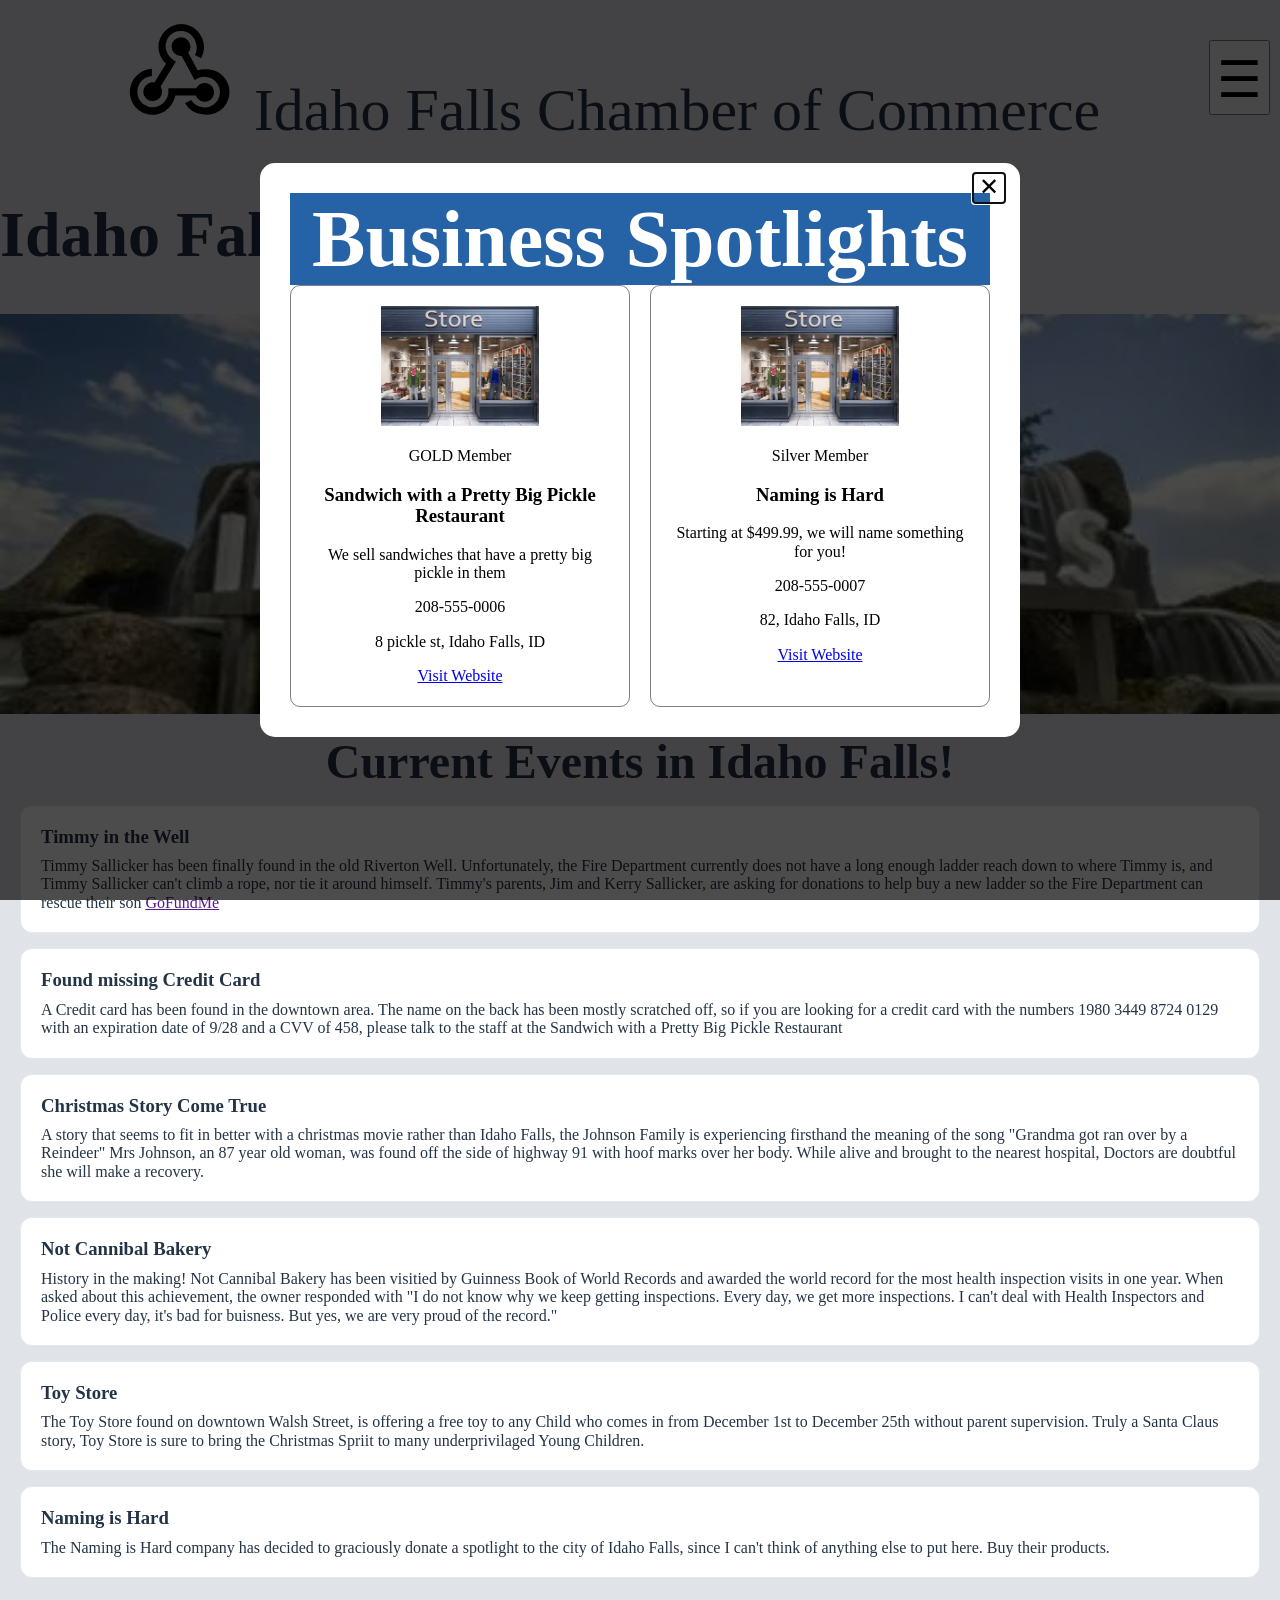
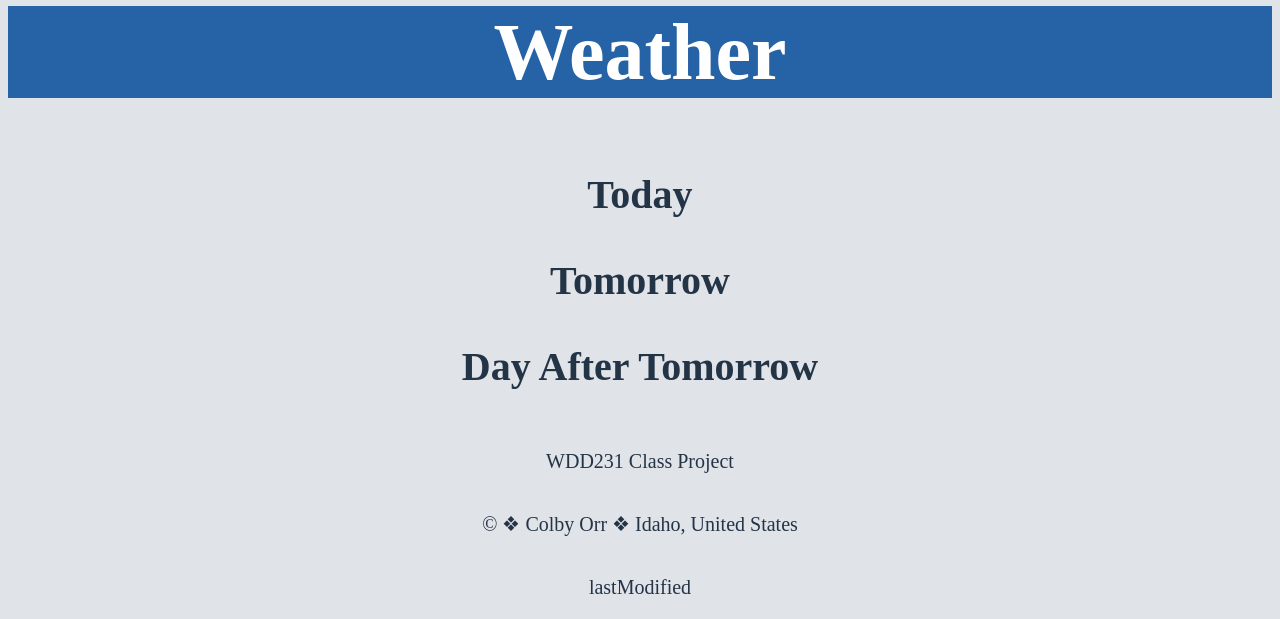
==== chamber/index.html @ 04f5aa9f "Fixes 1" ====
<!DOCTYPE html>
<html lang="en">

<head>
  <meta charset="UTF-8">
  <meta name="viewport" content="width=device-width, initial-scale=1.0">
  <meta name="description"
    content="WDD 231 – Front End Web Development, Colby Orr, this is my directory for the commerce, for BYU Pathway">
  <meta name="author" content="Colby Orr">

  <link rel="preconnect" href="https://fonts.googleapis.com">
  <link rel="preconnect" href="https://fonts.gstatic.com" crossorigin>
  <link href="https://fonts.googleapis.com/css2?family=Roboto&display=swap" rel="stylesheet">
  
  <meta property="og:title" content="Directory of Commerce">
  <meta property="og:description" content="This is a directory used for commerce and commersating with commerces">
  <meta property="og:image" content="https://zombievex.github.io/wdd231/chamber/images/logo.svg">
  <meta property="og:url" content="https://zombievex.github.io/wdd231/chamber/directory.html">

  <link rel="stylesheet" href="styles/normalize.css">
  <link rel="stylesheet" href="styles/directory.css">
  <link rel="stylesheet" href="styles/directory-large.css">
  <link rel="stylesheet" href="styles/home.css">

  <script src="scripts/menu-toggle.js" defer></script>
  <script src="scripts/directory.js" defer></script>
  <script src="scripts/weather.js" defer></script>
  <script src="scripts/spotlight.js" defer></script>
  <title>WDD 231 – Index/homepage – Colby Orr</title>

  <link rel="icon" href="favicon.ico">
</head>

<body>
  <header>
    <span class="title">
      <img src="images/logo.svg" alt="Logo">
      Idaho Falls Chamber of Commerce
    </span>
    <button id="menu" type="button" aria-label="Toggle navigation" aria-expanded="false"></button>
    <nav class="navigation">
      <a href="index.html" class="active">Home</a>
      <a href="directory.html">Directory</a>
      <a href="directory.html">Join</a>
      <a href="directory.html">Discover</a>
    </nav>
  </header>


  <main>
    <h1>Idaho Falls Chamber of Commerce</h1>
    <section class="hero">
        <img src="images/hero.webp" alt="Scenic view of Idaho Falls">
        <p>Welcome to Idaho Falls</p>
        <button type="button">Call to Action!</button>
    </section>

    <section class="current_events">
        <h2>Current Events in Idaho Falls!</h2>

        <div class="event">
            <h3>Timmy in the Well</h3>
            <p>Timmy Sallicker has been finally found in the old Riverton Well. Unfortunately, the 
                Fire Department currently does not have a long enough ladder reach down to where Timmy is, and
                Timmy Sallicker can't climb a rope, nor tie it around himself. Timmy's parents, Jim and Kerry Sallicker,
                are asking for donations to help buy a new ladder so the Fire Department can rescue their son
                <a href="">GoFundMe</a>
            </p>
        </div>
        <div class="event">
            <h3>Found missing Credit Card</h3>
            <p>A Credit card has been found in the downtown area. The name on the back has been mostly scratched off,
                so if you are looking for a credit card with the numbers 1980 3449 8724 0129 with an expiration date of 9/28
                and a CVV of 458, please talk to the staff at the Sandwich with a Pretty Big Pickle Restaurant
            </p>
        </div>
        <div class="event">
            <h3>Christmas Story Come True</h3>
            <p>A story that seems to fit in better with a christmas movie rather than Idaho Falls, the Johnson Family
              is experiencing firsthand the meaning of the song "Grandma got ran over by a Reindeer" Mrs Johnson, an 87
              year old woman, was found off the side of highway 91 with hoof marks over her body. While alive and brought
              to the nearest hospital, Doctors are doubtful she will make a recovery. 
            </p>
        </div>
        <div class="event">
            <h3>Not Cannibal Bakery</h3>
            <p>History in the making! Not Cannibal Bakery has been visitied by Guinness Book of World Records and awarded the world record for the
                most health inspection visits in one year. When asked about this achievement, the owner responded with "I do not
                know why we keep getting inspections. Every day, we get more inspections. I can't deal with Health Inspectors and
                Police every day, it's bad for buisness. But yes, we are very proud of the record."
            </p>
        </div>
        <div class="event">
            <h3>Toy Store</h3>
            <p>The Toy Store found on downtown Walsh Street, is offering a free toy to any Child who comes in from December 1st to
              December 25th without parent supervision. Truly a Santa Claus story, Toy Store is sure to bring the Christmas Spriit
              to many underprivilaged Young Children.
            </p>
        </div>
        <div class="event">
            <h3>Naming is Hard</h3>
            <p>The Naming is Hard company has decided to graciously donate a spotlight to the city of Idaho Falls, since I can't
              think of anything else to put here. Buy their products.
            </p>
        </div>
    </section>

    <section class="weather">
      <h2>Weather</h2>
      <figure>
          <img id="weather-icon" alt="">
          <figcaption></figcaption>
      </figure>
      <h3>Today</h3>
      <span id="current-temp"></span>
      
      <div id="forecast">
          <h3>Tomorrow</h3>
          <span id="day1"></span>
          <h3>Day After Tomorrow</h3>
          <span id="day2"></span>
      </div>
    </section>

  </main>


  <footer>
    <p>WDD231 Class Project</p>
    <p>
      &copy; <span id="currentyear"></span> &#10070; Colby Orr &#10070; Idaho, United States
    </p>
    <p>
      lastModified <span id="lastModified"></span>
    </p>
  </footer>


  <dialog id="spotlight">
    <button id="close-spotlight" aria-label="Close spotlights">✕</button>

    <h2>Business Spotlights</h2>

    <div id="spotlight-list"></div>
  </dialog>

</body>

</html>
---- chamber/styles/directory.css ----
:root {
    --background-color: #e0e3e8;
    --card-color: #FFFFFF;
    --header-color: #17263C;

    --text-color: #243447;
    --muted-text-color: #586779;
    --light-text-color: #FFFFFF;

    --accent-color: #2563A6;
    --border-color: #E2E8F0;

    background-color: var(--background-color);
    color: var(--text-color)
}


header {
    display: grid;
    grid-template-columns: 1fr auto;
    align-items: center;
    padding: 10px;
    font-size: 60px;
}

header .title {
    grid-column: 1;
}

header span {
    text-align: center;
}


/* menu open and closer */
#menu::before {
	content: "☰";
    font-size: 50px;
}

#menu {
    grid-column: 2;
}

.navigation {
    grid-column: 1 / -1;
    display: none;
    flex-direction: column;
}

.navigation.open {
    display: flex;
}

.navigation a {
	display: block;
	padding: 1rem;
	text-align: center;
	text-decoration: none;
	font-weight: 700;
    font-size: 30px;
    background-color: rgba(55, 55, 55, 0.2)
}

.navigation a:hover {
    background-color: rgba(255, 255, 255, 0.5);
    color: #333;
}


.title img {
    height: 2em;
    width: auto;
    align-items: end;
}

nav {
    display: flex;
}

nav a {
    text-decoration: none;
    color: var(--light-text-color);
    border-color: var(--text-color);
    padding: 12px 16px;
    
}

.navigation a.active {
    background-color: var(--card-color);
    color: var(--text-color);
}


footer {
    display: flex;
    flex-direction: column;
    justify-content: center;
    align-content: center;
    width: 100%;
    text-align: center;
    background-color: var(--first-color);
    min-height: 50px;
    font-size: 20px;
}

h1 {
    font-size: 64px;
}

h2 {
    background-color: var(--accent-color);
    text-align: center;
    font-size: 80px;
    margin: 0 auto;
    color: var(--light-text-color)
}


.view-buttons {
    display: none;
}

#company-list {
    display: flex;
    flex-direction: column;
    gap: 10px;
    padding: 20px;
}

#company-list .company {
    width: 100%;
    box-sizing: border-box;
}


.company {
    background-color: white;
    border: 1px solid #ccc;
    border-radius: 10px;
    padding: 15px;
}


.company-header {
    text-align: center;
    border-bottom: 2px solid #ccc;
    padding-bottom: 10px;
    margin-bottom: 15px;
}

.company-header h2 {
    margin: 0;
}

.company-header p {
    margin: 5px 0 0;
    font-style: italic;
}

.company-body {
    display: grid;
    grid-template-columns: 1fr 2fr;
    gap: 15px;
    align-items: start;
}

.company-body img {
    width: 100%;
    height: auto;
    object-fit: contain;
}

.company-info {
    display: flex;
    flex-direction: column;
    gap: 10px;
}

.company-info p {
    margin: 0;
}
---- chamber/styles/directory-large.css ----
@media (min-width: 780px) {

    .view-buttons button {
        font-size: 24px;
        padding: 15px 30px;
        cursor: pointer;
        border-radius: 8px;
    }

    .view-buttons {
        display: flex;
        justify-content: center;
        gap: 15px;
    }

    /* Grid view */
    #company-list.grid-view {
        display: grid;
        grid-template-columns: repeat(3, minmax(0, 1fr));
        gap: 20px;
    }

    /* List view */
    #company-list.list-view {
        display: flex;
        flex-direction: column;
        gap: 10px;
    }
}
---- chamber/styles/home.css ----
.hero {
    position: relative;
    width: 100%;
}

.hero img {
    display: block;
    width: 100%;
    height: 400px;
    object-fit: cover;
}

.hero p {
    position: absolute;
    top: 5%;
    left: 50%;
    transform: translate(-50%, -50%);
    color: var(--light-text-color);
    text-align: center;
    -webkit-text-stroke: 1px black;
    font-size: 80px;
}

.hero button {
    position: absolute;
    top: 80%;
    left: 50%;
    transform: translate(-50%, -50%);
    background-color: var(--accent-color);

    font-size: 24px;
    padding: 15px 30px;
    border-radius: 8px;
}

.current_events {
    display: flex;
    flex-direction: column;
    gap: 15px;
    padding: 20px;
}

.current_events h2 {
    font-size: 48px;
    background-color: var(--background-color);
    color: var(--text-color)
}

.event {
    background-color: var(--card-color);
    border: 1px solid var(--border-color);
    border-radius: 12px;
    padding: 20px;
}

.event h3 {
    margin: 0 0 10px;
}

.event p {
    margin: 0;
}

.weather {
    text-align: center;
    margin: 8px;
    border: 0px;
}

.weather span {
    font-size: 52px;
}

.weather h3 {
    font-size: 40px;
}

.forecast {
    display: flex;
    flex-direction: column;
}


#spotlight {
    width: 80%;
    max-width: 700px;
    padding: 30px;
    border: none;
    border-radius: 15px;
    background-color: white;
    position: fixed;
}

#spotlight::backdrop {
    background-color: rgba(0, 0, 0, 0.7);
}

#close-spotlight {
    position: absolute;
    top: 10px;
    right: 15px;
    font-size: 24px;
    cursor: pointer;
    background: none;
    border: none;
}

#spotlight-list {
    display: grid;
    grid-template-columns: repeat(2, minmax(0, 1fr));
    gap: 20px;
}

.spotlight-business {
    padding: 20px;
    border: 1px solid gray;
    border-radius: 10px;
    text-align: center;
}

.spotlight-business img {
    width: 100%;
    max-height: 120px;
    object-fit: contain;
}

@media (max-width: 600px) {
    #spotlight-list {
        grid-template-columns: 1fr;
    }
}
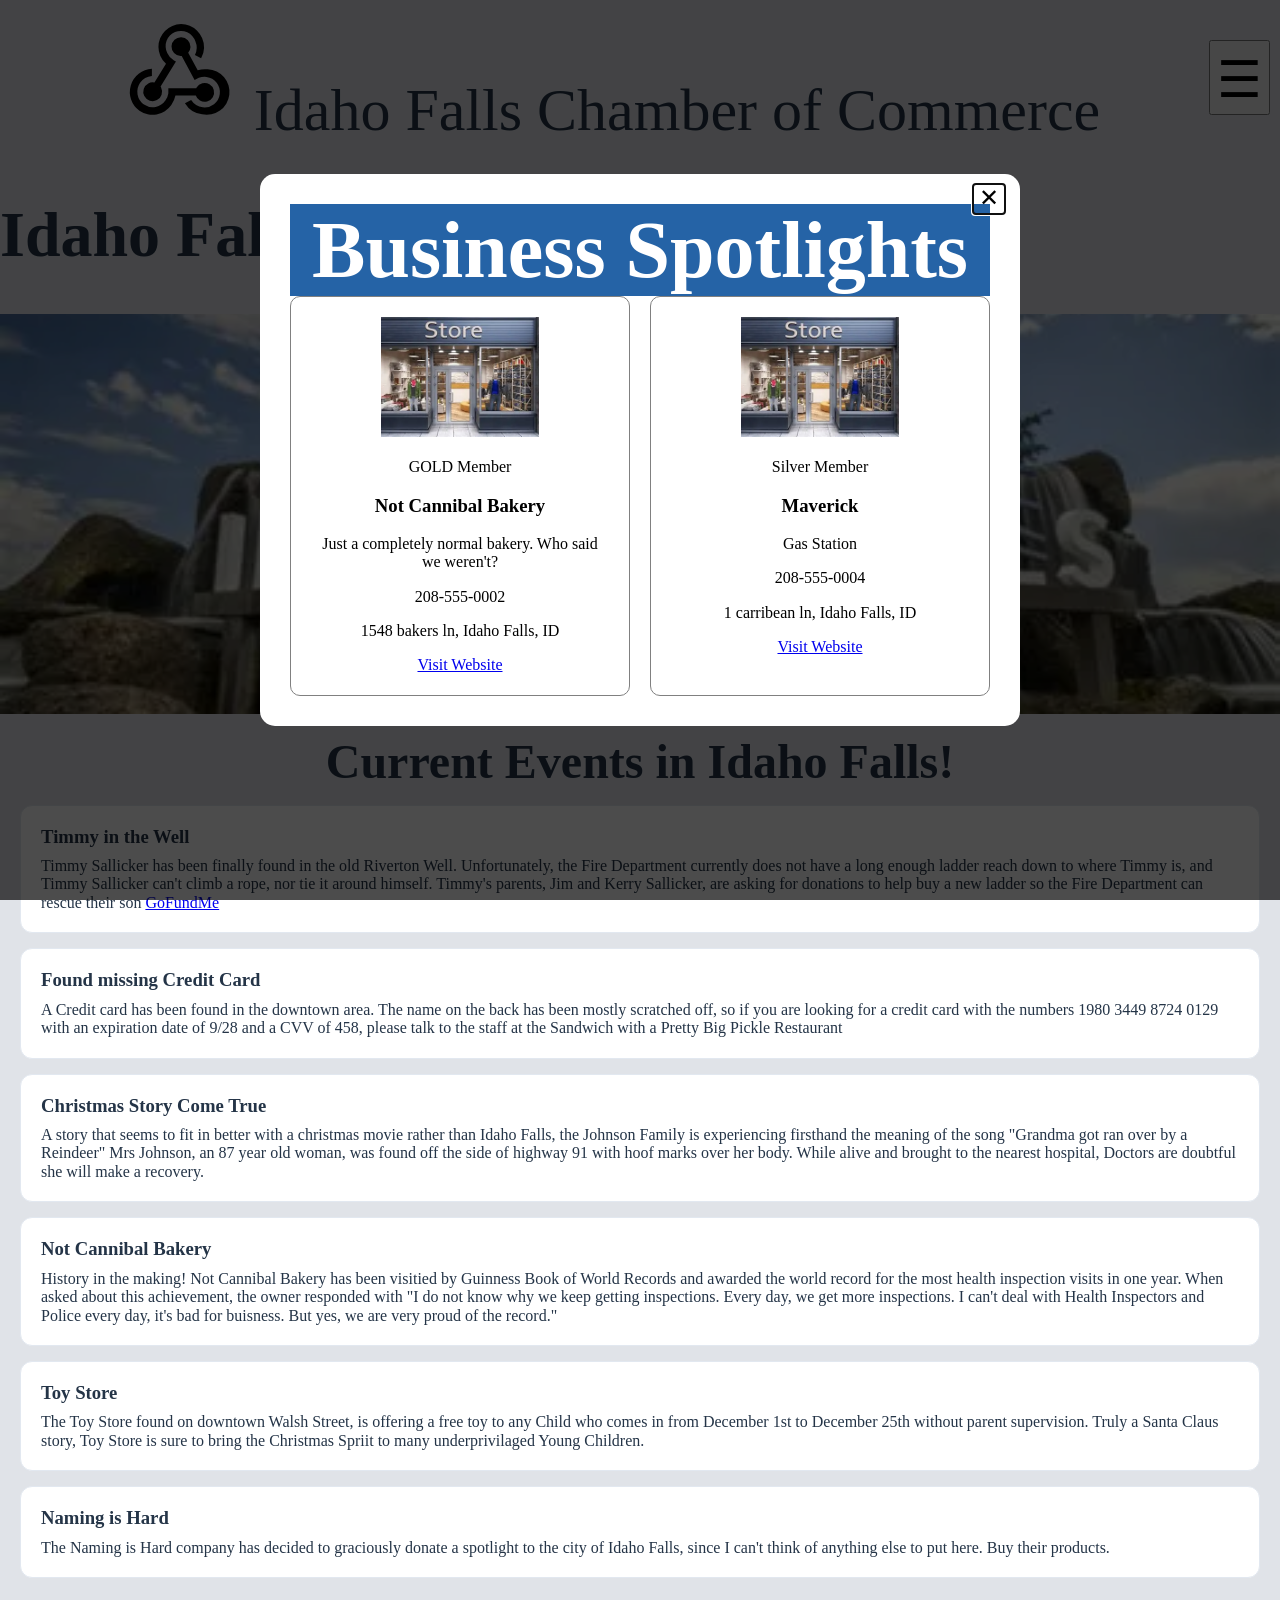
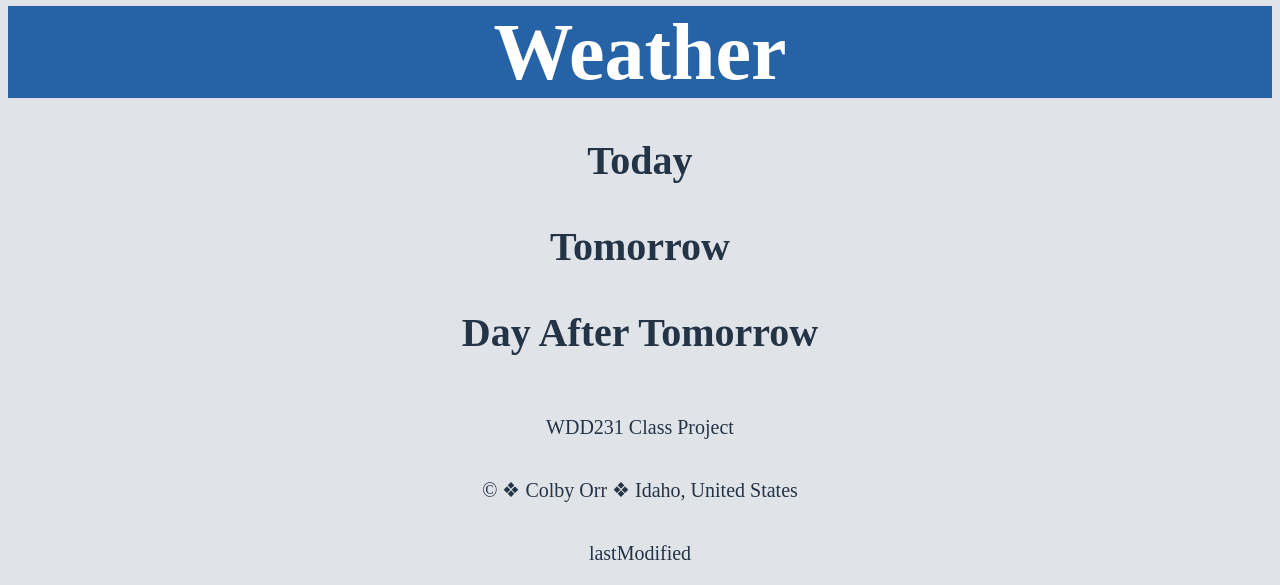
==== commit 9d43474b: "fixes 2" ====
--- a/chamber/index.html
+++ b/chamber/index.html
@@ -50,7 +50,7 @@
   <main>
     <h1>Idaho Falls Chamber of Commerce</h1>
     <section class="hero">
-        <img src="images/hero.webp" alt="Scenic view of Idaho Falls">
+        <img src="images/hero.webp" alt="Hero Image">
         <p>Welcome to Idaho Falls</p>
         <button type="button">Call to Action!</button>
     </section>
@@ -64,7 +64,7 @@
                 Fire Department currently does not have a long enough ladder reach down to where Timmy is, and
                 Timmy Sallicker can't climb a rope, nor tie it around himself. Timmy's parents, Jim and Kerry Sallicker,
                 are asking for donations to help buy a new ladder so the Fire Department can rescue their son
-                <a href="">GoFundMe</a>
+                <a href="https://www.youtube.com/watch?v=dQw4w9WgXcQ">GoFundMe</a>
             </p>
         </div>
         <div class="event">
@@ -108,7 +108,7 @@
     <section class="weather">
       <h2>Weather</h2>
       <figure>
-          <img id="weather-icon" alt="">
+          <img id="weather-icon" alt="Weather conditions" width="100" height="100" hidden>
           <figcaption></figcaption>
       </figure>
       <h3>Today</h3>
--- a/chamber/styles/home.css
+++ b/chamber/styles/home.css
@@ -28,6 +28,7 @@
     left: 50%;
     transform: translate(-50%, -50%);
     background-color: var(--accent-color);
+    color: var(--light-text-color);
 
     font-size: 24px;
     padding: 15px 30px;
@@ -74,6 +75,11 @@
 
 .weather h3 {
     font-size: 40px;
+}
+
+.weather figcaption {
+    font-size: 32px;
+    color: var(--dark-text-color);
 }
 
 .forecast {
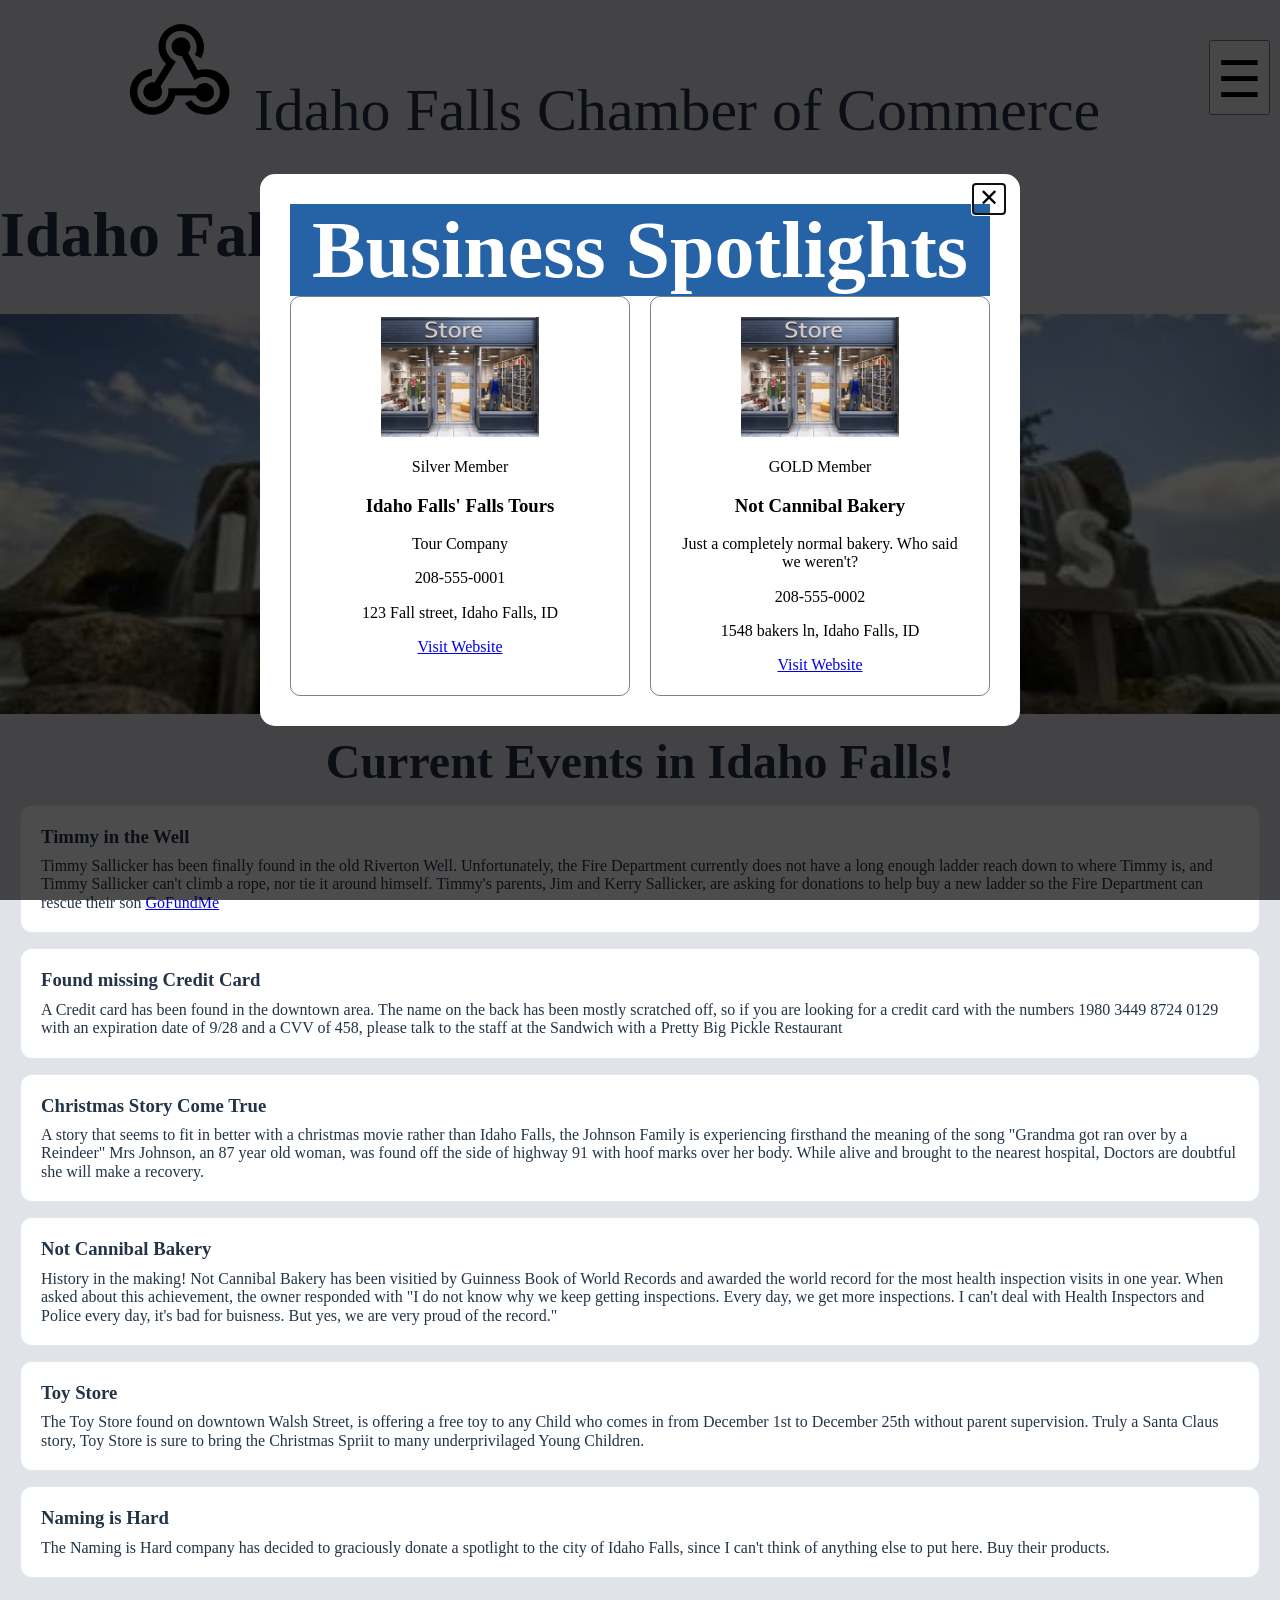
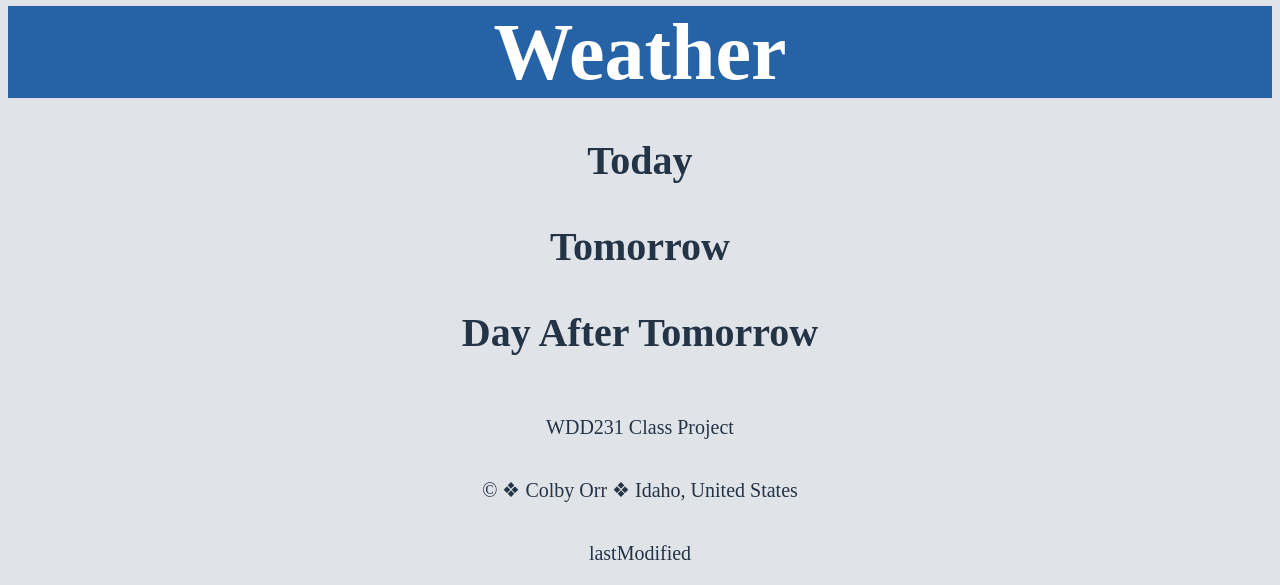
==== commit f544fdc6: "Fixes 3" ====
--- a/chamber/index.html
+++ b/chamber/index.html
@@ -51,7 +51,6 @@
     <h1>Idaho Falls Chamber of Commerce</h1>
     <section class="hero">
         <img src="images/hero.webp" alt="Hero Image">
-        <p>Welcome to Idaho Falls</p>
         <button type="button">Call to Action!</button>
     </section>
 
--- a/chamber/styles/home.css
+++ b/chamber/styles/home.css
@@ -11,16 +11,6 @@
     object-fit: cover;
 }
 
-.hero p {
-    position: absolute;
-    top: 5%;
-    left: 50%;
-    transform: translate(-50%, -50%);
-    color: var(--light-text-color);
-    text-align: center;
-    -webkit-text-stroke: 1px black;
-    font-size: 80px;
-}
 
 .hero button {
     position: absolute;
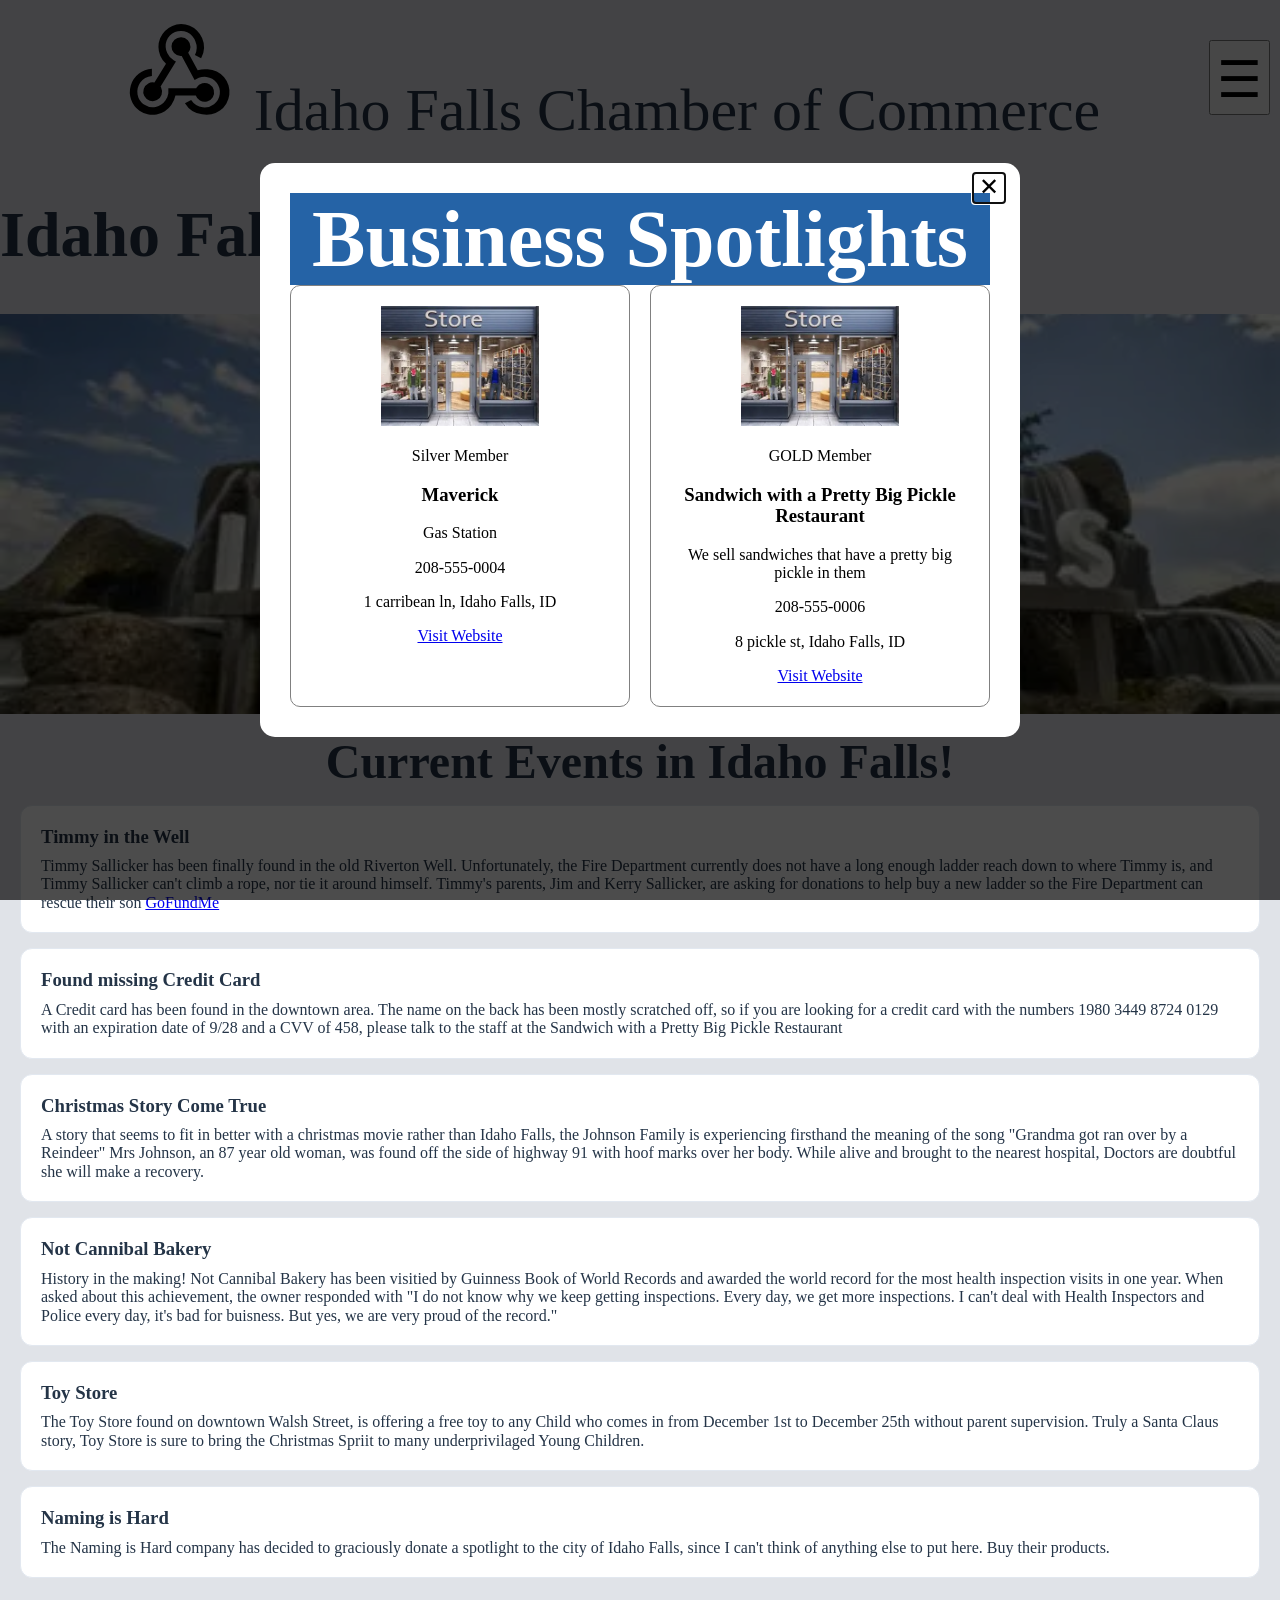
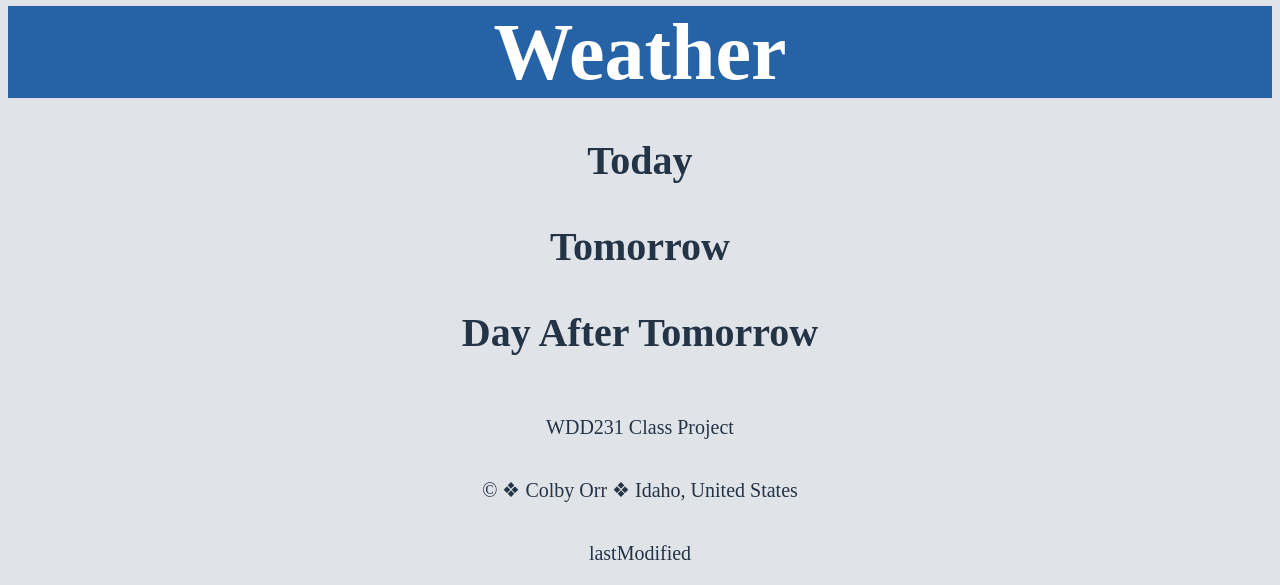
==== commit b8580bb4: "fixes 4" ====
--- a/chamber/index.html
+++ b/chamber/index.html
@@ -107,7 +107,7 @@
     <section class="weather">
       <h2>Weather</h2>
       <figure>
-          <img id="weather-icon" alt="Weather conditions" width="100" height="100" hidden>
+          <img id="weather-icon" src="images/weather_placeholder.webp" alt="Weather conditions" width="100" height="100" hidden>
           <figcaption></figcaption>
       </figure>
       <h3>Today</h3>
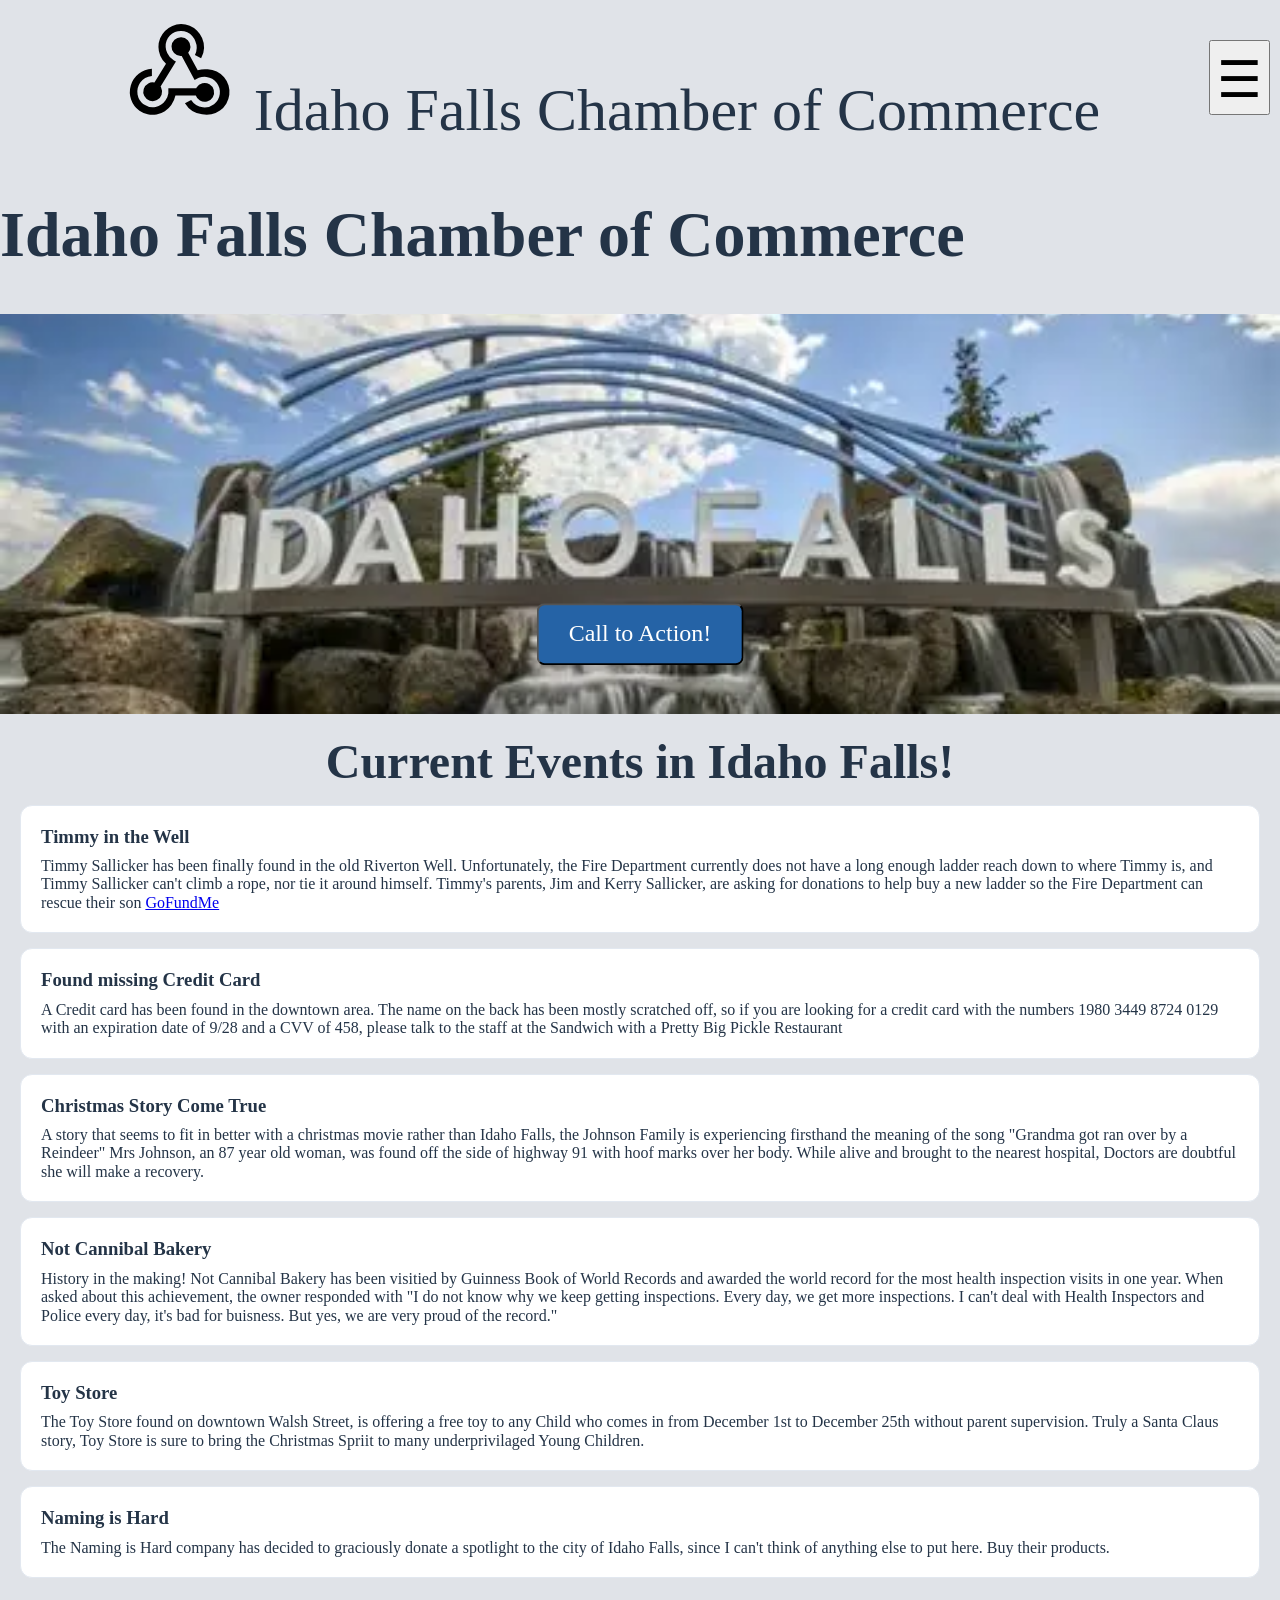
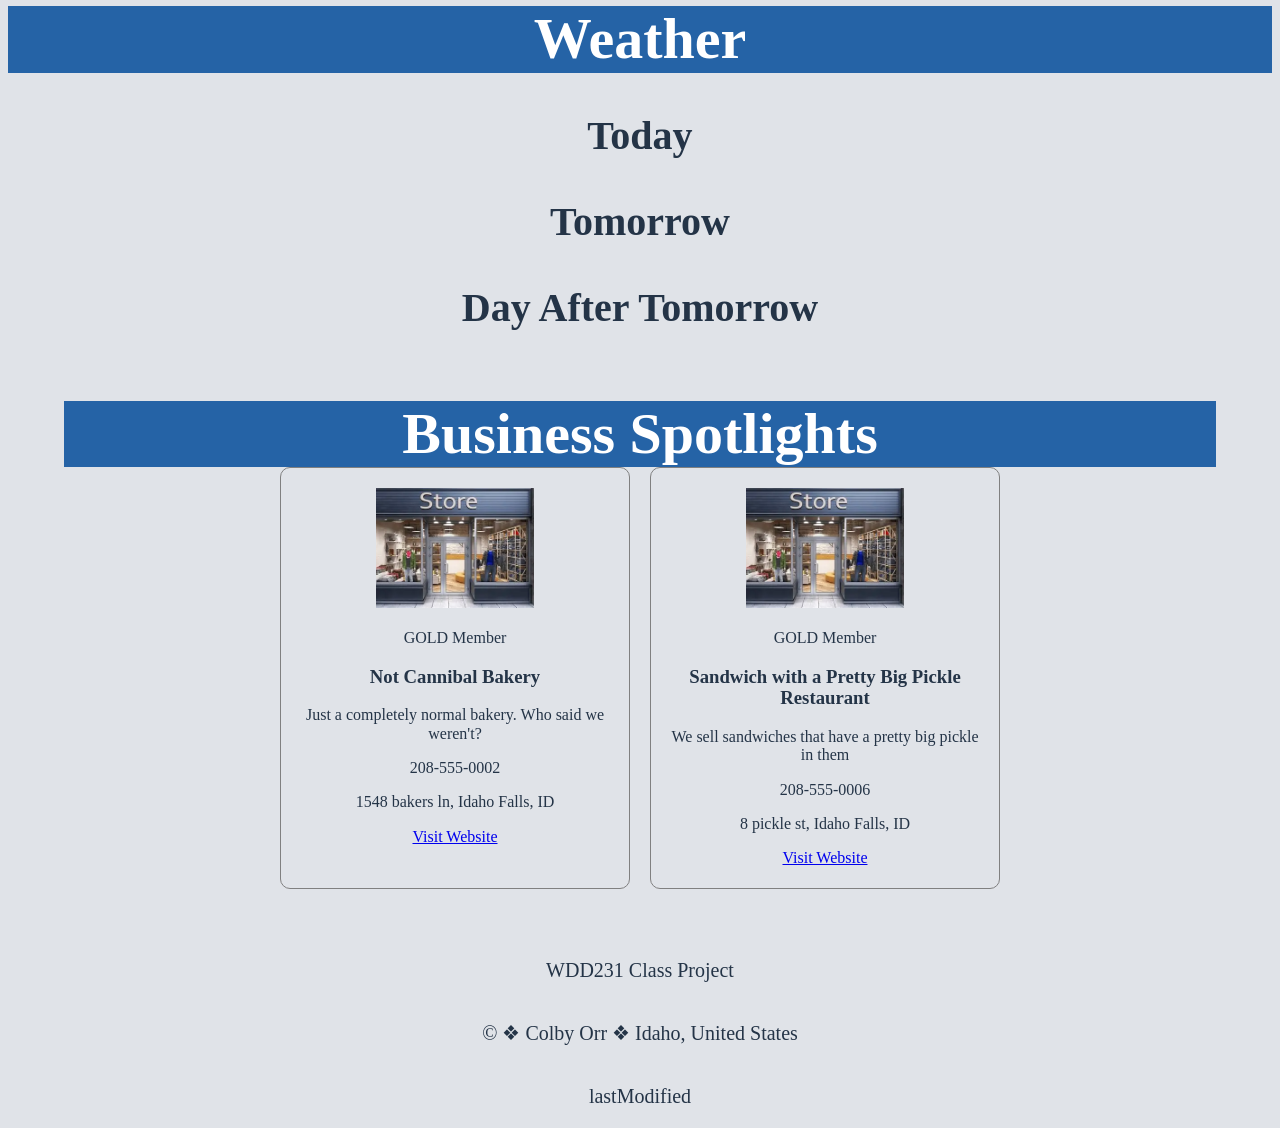
==== commit b1e5092e: "fixes 1" ====
--- a/chamber/index.html
+++ b/chamber/index.html
@@ -41,7 +41,7 @@
     <nav class="navigation">
       <a href="index.html" class="active">Home</a>
       <a href="directory.html">Directory</a>
-      <a href="directory.html">Join</a>
+      <a href="join.html">Join</a>
       <a href="directory.html">Discover</a>
     </nav>
   </header>
@@ -119,6 +119,13 @@
           <h3>Day After Tomorrow</h3>
           <span id="day2"></span>
       </div>
+
+    </section>
+
+
+    <section id="spotlight">
+        <h2>Business Spotlights</h2>
+        <div id="spotlight-list"></div>
     </section>
 
   </main>
@@ -135,13 +142,6 @@
   </footer>
 
 
-  <dialog id="spotlight">
-    <button id="close-spotlight" aria-label="Close spotlights">✕</button>
-
-    <h2>Business Spotlights</h2>
-
-    <div id="spotlight-list"></div>
-  </dialog>
 
 </body>
 
--- a/chamber/styles/directory.css
+++ b/chamber/styles/directory.css
@@ -111,7 +111,7 @@
 h2 {
     background-color: var(--accent-color);
     text-align: center;
-    font-size: 80px;
+    font-size: 32px;
     margin: 0 auto;
     color: var(--light-text-color)
 }
@@ -179,4 +179,8 @@
 
 .company-info p {
     margin: 0;
+}
+
+#company-list.list-view .company img {
+    display: none;
 }
--- a/chamber/styles/directory-large.css
+++ b/chamber/styles/directory-large.css
@@ -6,6 +6,14 @@
         cursor: pointer;
         border-radius: 8px;
     }
+
+    h2 {
+    background-color: var(--accent-color);
+    text-align: center;
+    font-size: 58px;
+    margin: 0 auto;
+    color: var(--light-text-color)
+}
 
     .view-buttons {
         display: flex;
--- a/chamber/styles/home.css
+++ b/chamber/styles/home.css
@@ -79,32 +79,17 @@
 
 
 #spotlight {
-    width: 80%;
-    max-width: 700px;
+    width: 90%;
+    max-width: 1200px;
+    margin: 20px auto;
     padding: 30px;
-    border: none;
-    border-radius: 15px;
-    background-color: white;
-    position: fixed;
-}
-
-#spotlight::backdrop {
-    background-color: rgba(0, 0, 0, 0.7);
-}
-
-#close-spotlight {
-    position: absolute;
-    top: 10px;
-    right: 15px;
-    font-size: 24px;
-    cursor: pointer;
-    background: none;
-    border: none;
+    text-align: center;
 }
 
 #spotlight-list {
     display: grid;
-    grid-template-columns: repeat(2, minmax(0, 1fr));
+    grid-template-columns: repeat(2, minmax(0, 350px));
+    justify-content: center;
     gap: 20px;
 }
 
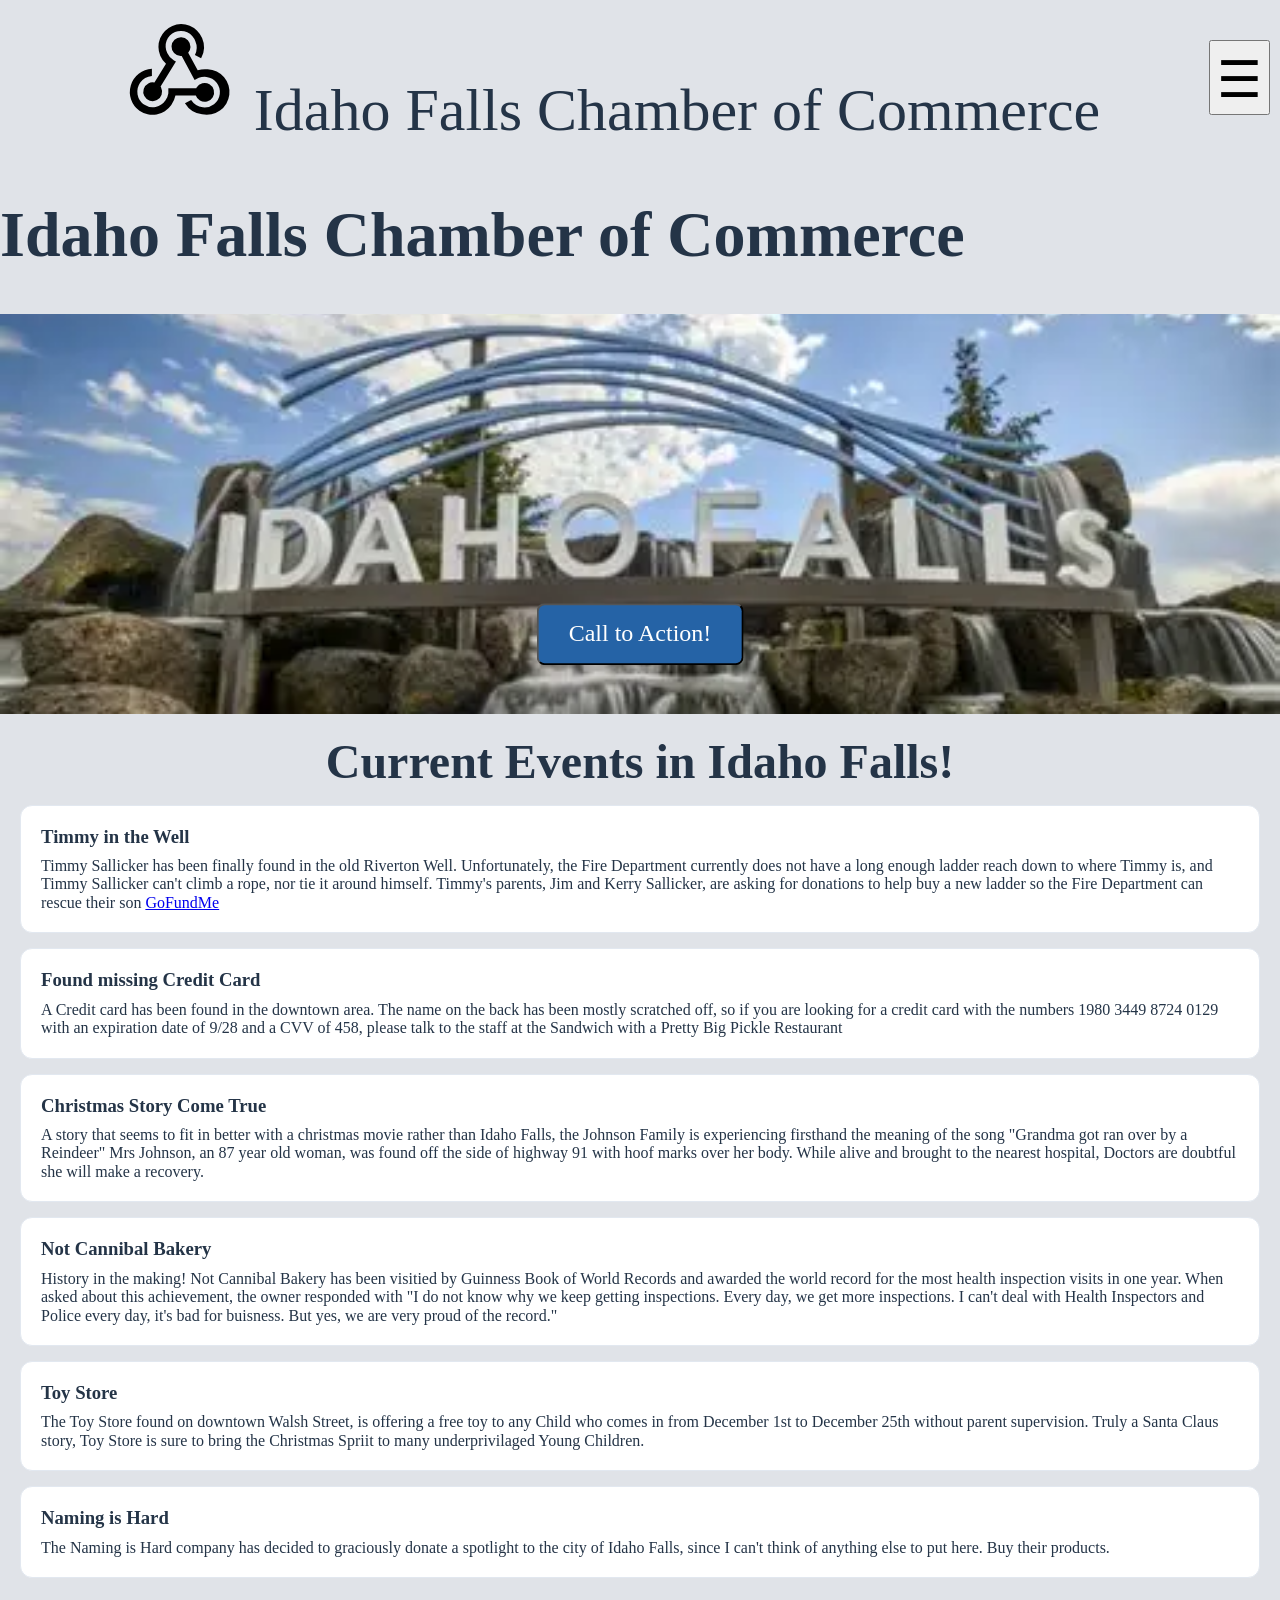
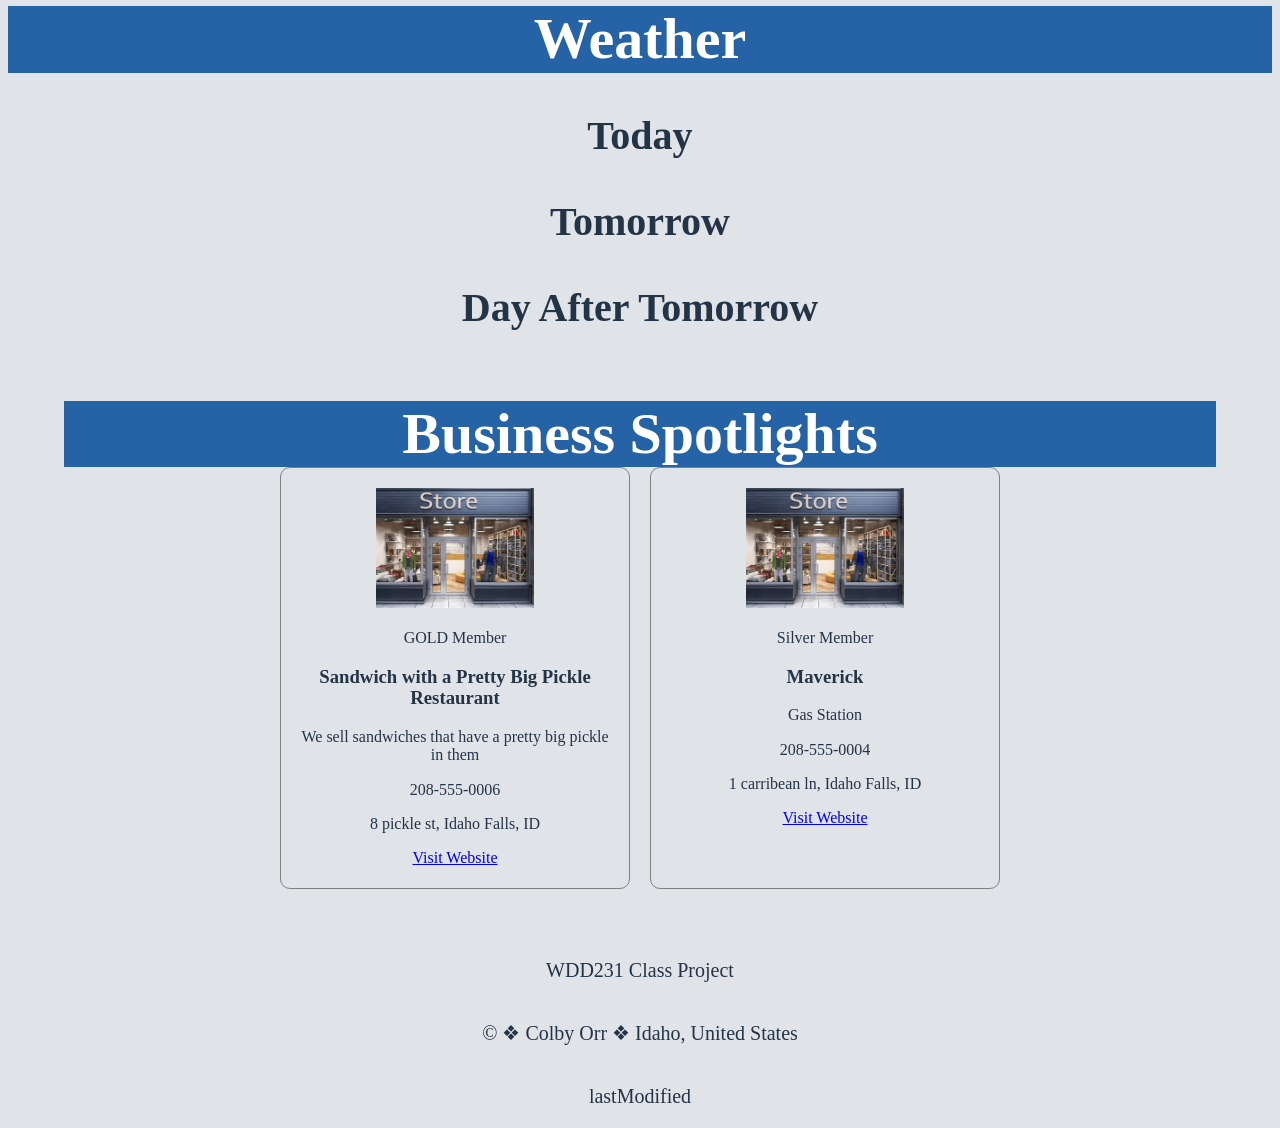
==== commit e84c4870: "Fixes 2" ====
--- a/chamber/index.html
+++ b/chamber/index.html
@@ -12,7 +12,7 @@
   <link rel="preconnect" href="https://fonts.gstatic.com" crossorigin>
   <link href="https://fonts.googleapis.com/css2?family=Roboto&display=swap" rel="stylesheet">
   
-  <meta property="og:title" content="Directory of Commerce">
+  <meta property="og:title" content="Directory of Commerce for Idaho Falls">
   <meta property="og:description" content="This is a directory used for commerce and commersating with commerces">
   <meta property="og:image" content="https://zombievex.github.io/wdd231/chamber/images/logo.svg">
   <meta property="og:url" content="https://zombievex.github.io/wdd231/chamber/directory.html">
@@ -34,7 +34,7 @@
 <body>
   <header>
     <span class="title">
-      <img src="images/logo.svg" alt="Logo">
+      <img src="images/logo.svg" alt="Idaho Falls Chamber of Commerce logo">
       Idaho Falls Chamber of Commerce
     </span>
     <button id="menu" type="button" aria-label="Toggle navigation" aria-expanded="false"></button>
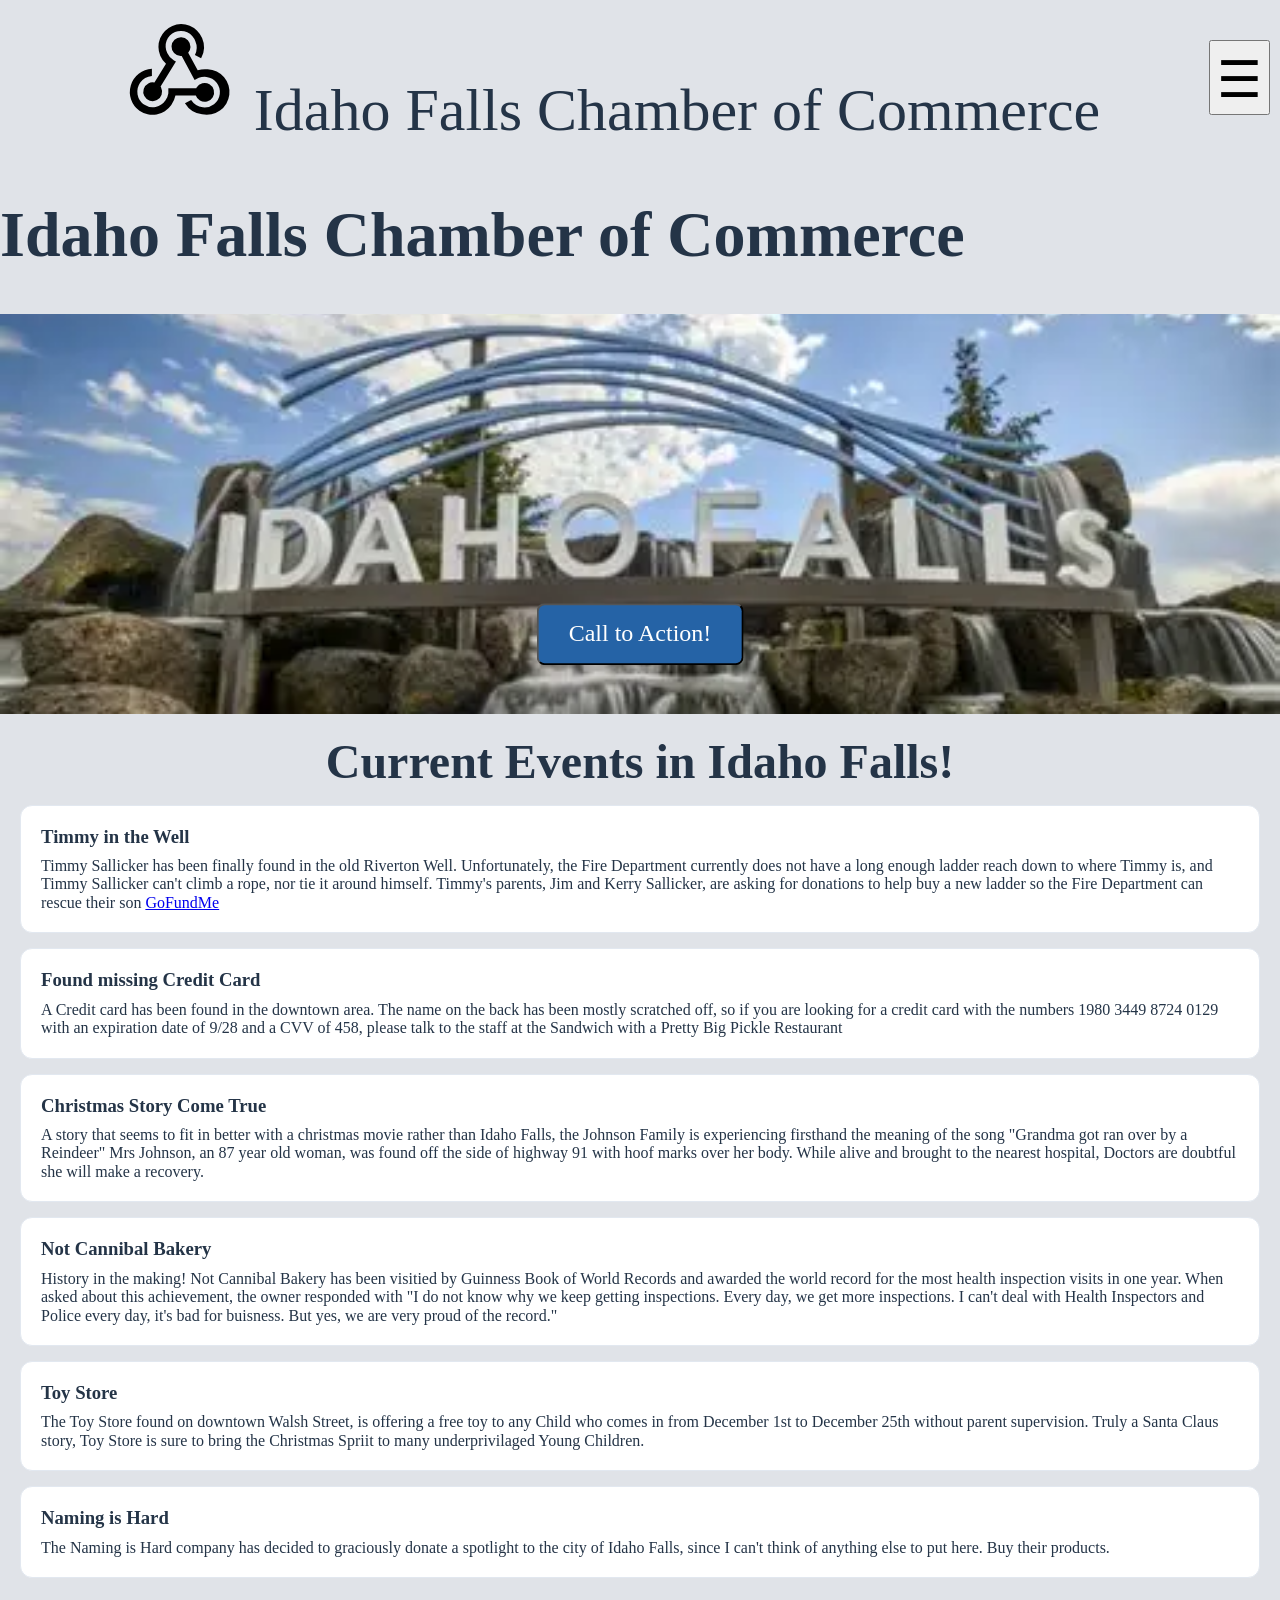
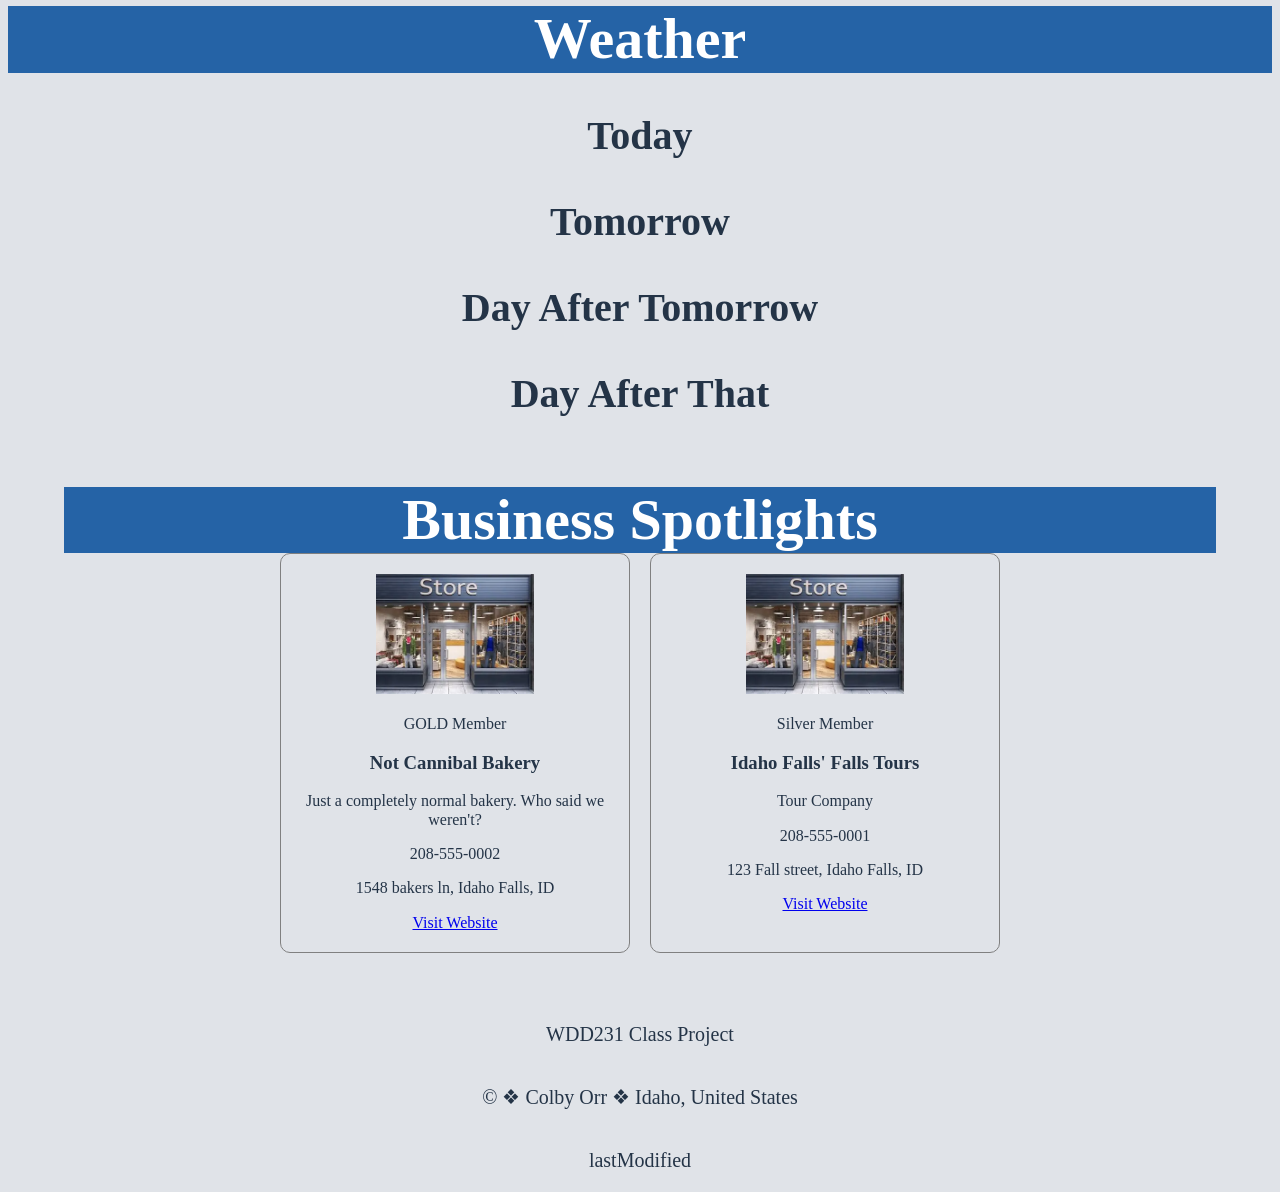
==== commit ed7500dd: "Fixes 3" ====
--- a/chamber/index.html
+++ b/chamber/index.html
@@ -118,6 +118,8 @@
           <span id="day1"></span>
           <h3>Day After Tomorrow</h3>
           <span id="day2"></span>
+          <h3>Day After That</h3>
+          <span id="day3"></span>
       </div>
 
     </section>
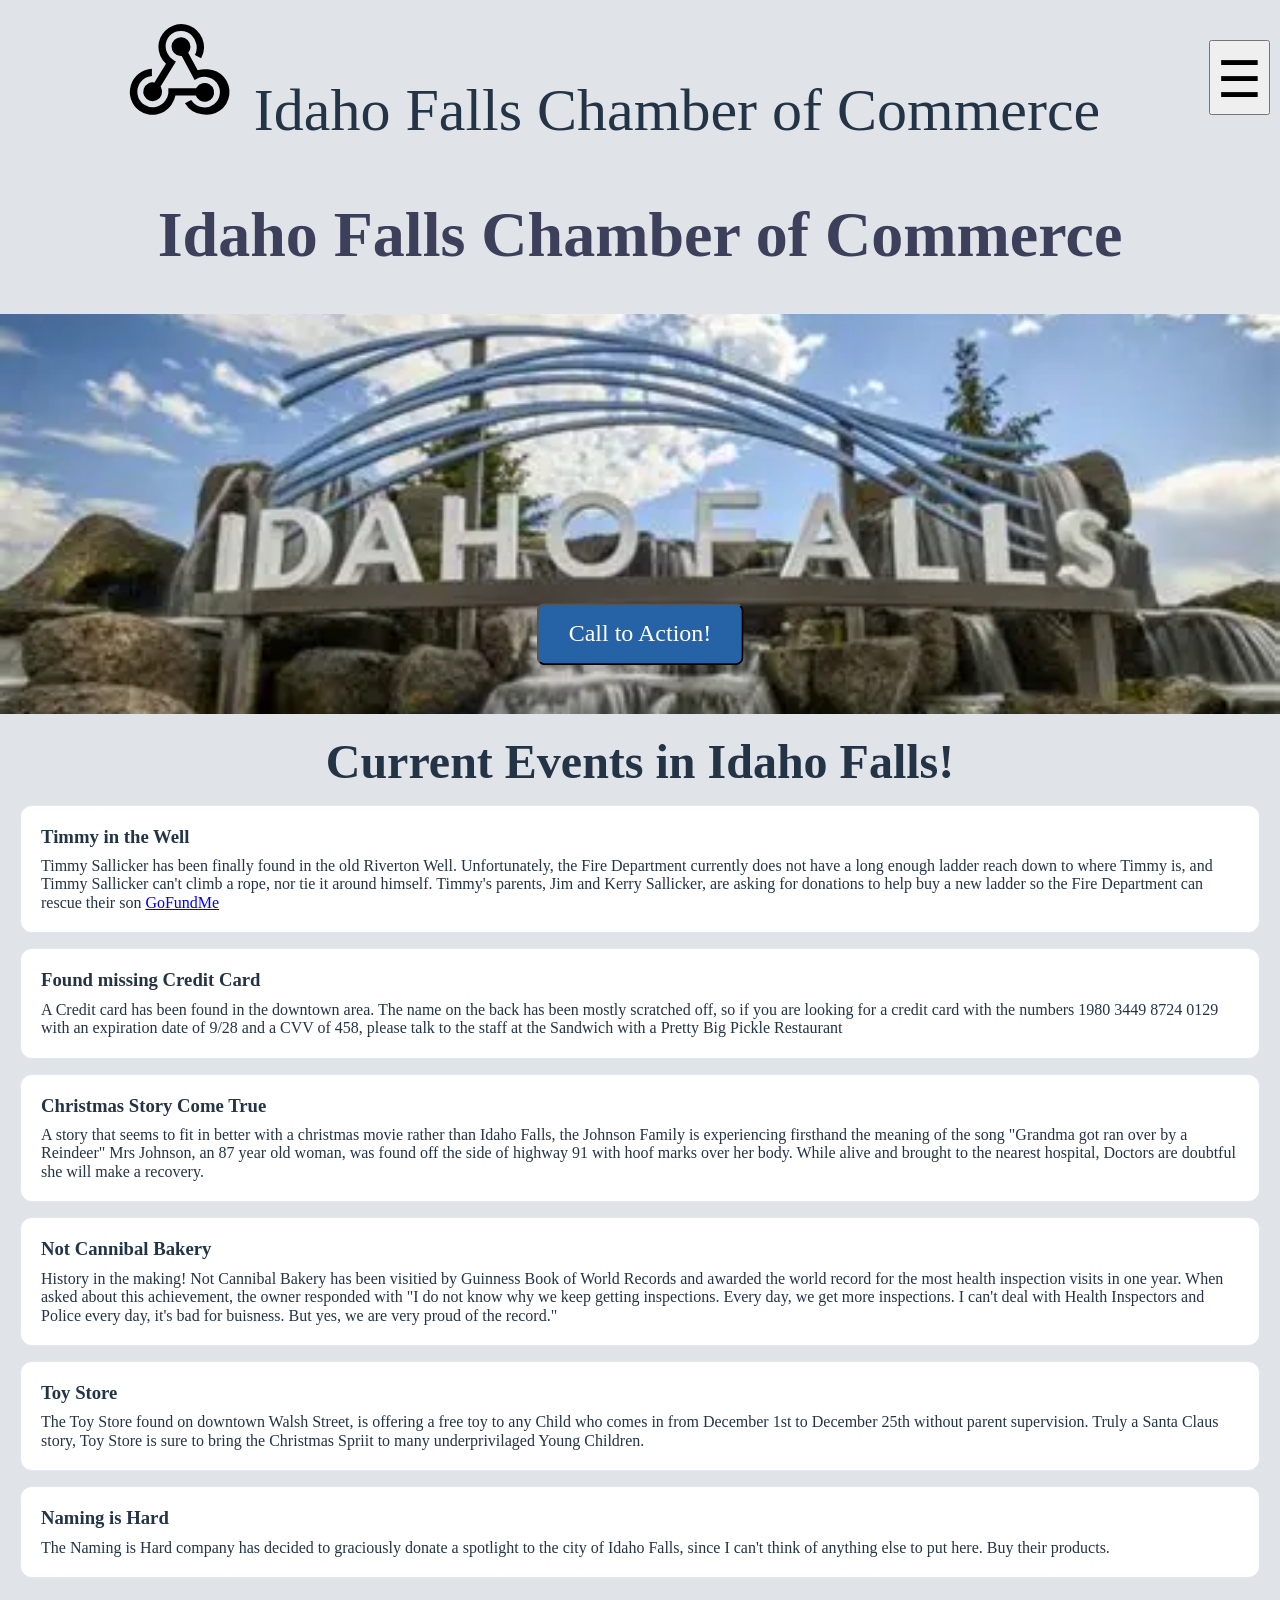
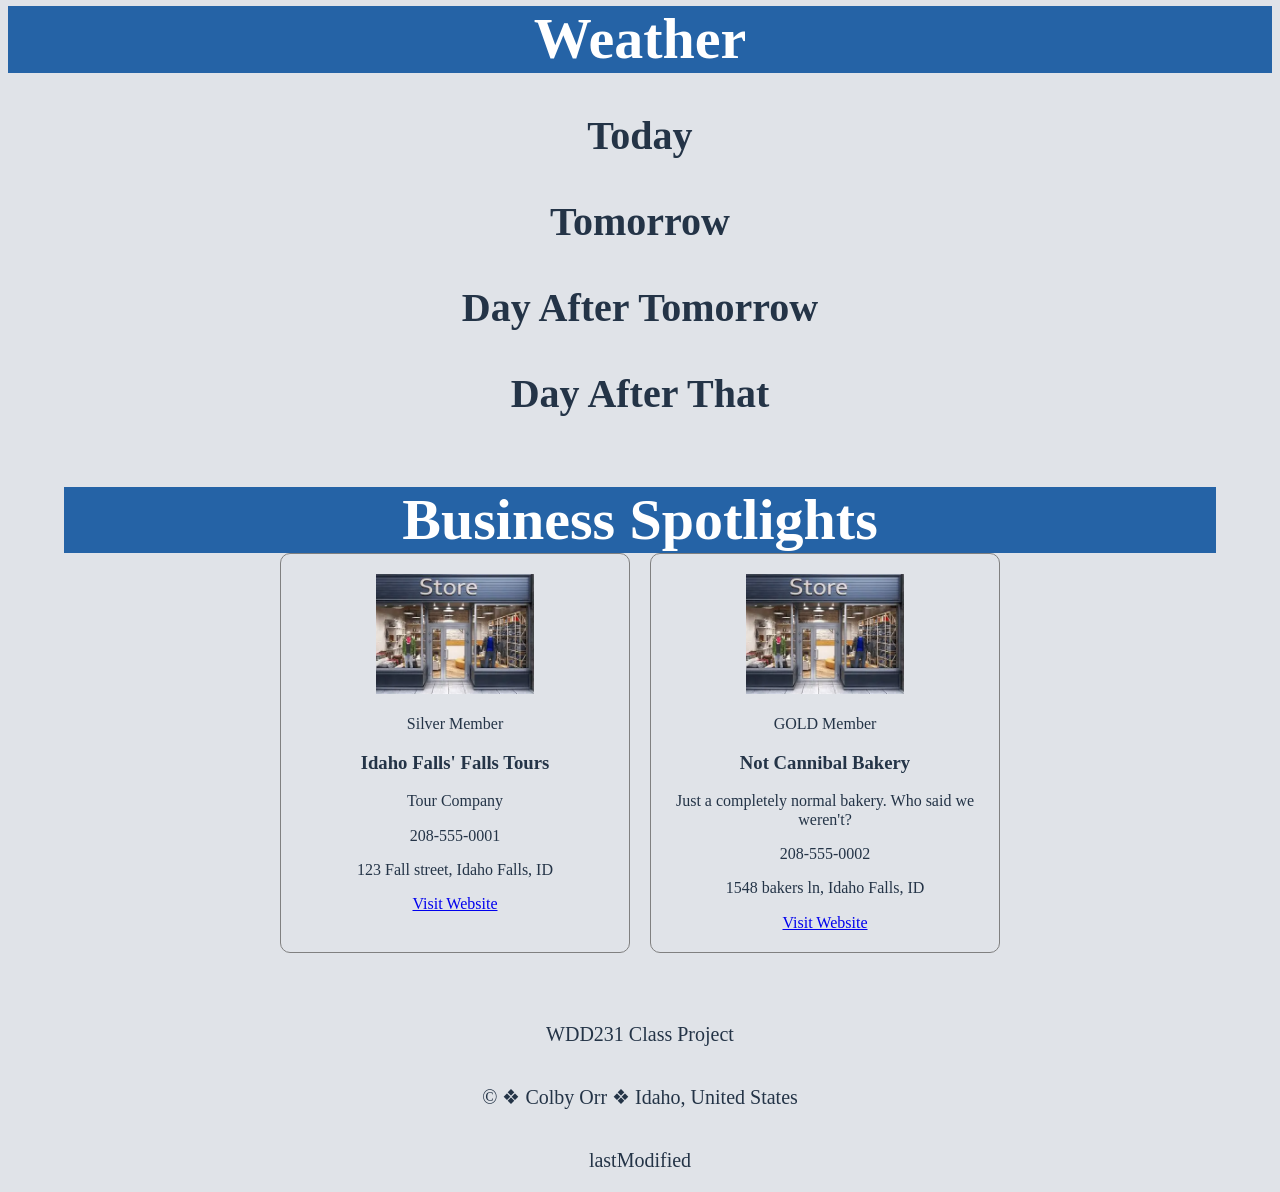
==== commit 50aa09e1: "fav icon" ====
--- a/chamber/index.html
+++ b/chamber/index.html
@@ -42,7 +42,7 @@
       <a href="index.html" class="active">Home</a>
       <a href="directory.html">Directory</a>
       <a href="join.html">Join</a>
-      <a href="directory.html">Discover</a>
+      <a href="discover.html">Discover</a>
     </nav>
   </header>
 
--- a/chamber/styles/directory.css
+++ b/chamber/styles/directory.css
@@ -106,6 +106,8 @@
 
 h1 {
     font-size: 64px;
+    color: #3D405B;
+    text-align: center;
 }
 
 h2 {
